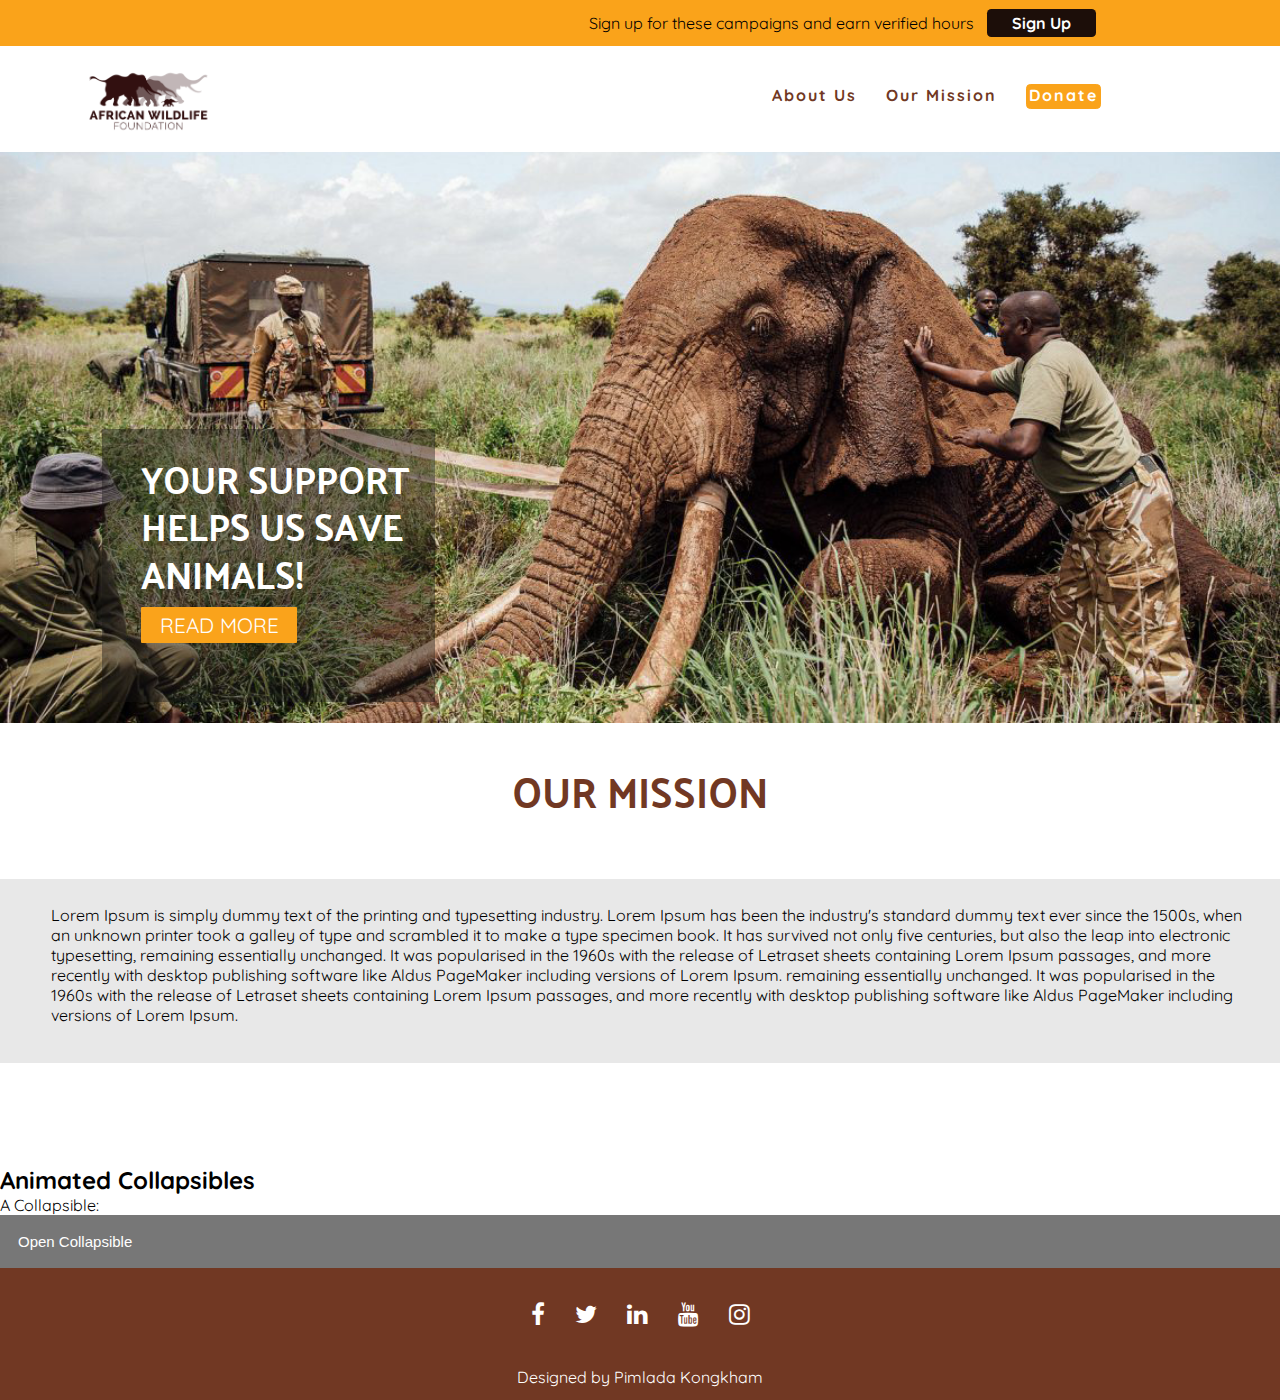
==== about.html @ 77af8157 "Added hamburger menu in js" ====
<!doctype html>
<html lang="en">

	<head>

		<meta charset="utf-8">

		<title>Non Organization Project</title>
		<meta name="Keywords" content="Let's help animal"/>
		<meta name="Description" content="Animal needs help from you"/>

		<!-- Favicon-->
		<link rel="shortcut icon" type="image/png" href="images/hwlogo.png"/>
		<link type="text/css" rel="stylesheet" href="styles.css" />


		 <!-- Google Font-->
		<link rel="preconnect" href="https://fonts.googleapis.com">
		 <link rel="preconnect" href="https://fonts.gstatic.com" crossorigin>
		 <link href="https://fonts.googleapis.com/css2?family=Palanquin:wght@600&family=Quicksand:wght@300;500&display=swap" rel="stylesheet">


		<meta name="viewport" content="width=device-width, initial-scale=1">
		
		<script src="https://ajax.googleapis.com/ajax/libs/jquery/3.5.1/jquery.min.js"></script>

		<link rel="stylesheet" href="https://cdnjs.cloudflare.com/ajax/libs/font-awesome/4.7.0/css/font-awesome.min.css">

		<!--[if lt IE 9]>
			<script src="js/html5shiv-printshiv.min.js"></script>
		<![endif]-->

	</head>
	<body>

		<div class="banner"><p>Sign up for these campaigns and earn verified hours   <span class="a"><a href="services.html">Sign Up</a></span> </p></div>
		</div>

	<!-- Navigation -->
	<header> <a href="index.html">
		<img class="logo" src="images/hwlogo1.png" alt="logo" title="Non Profit Project"/>
		</a>

		<button class="hamburger">&#9776;</button>
		<button class="cross">&#735;</button>

		<nav class="menu">
				<ul>
					<li><a href="about.html">About Us</a></li>
					<li><a href="ourmission.html">Our Mission</a></li>
					<li class="orange"><a href="contact.html">Donate</a></li>

				</ul>
		 </nav>

	   <nav>
				<ul>
					<li><a href="about.html">About Us</a></li>
					<li><a href="ourmission.html">Our Mission</a></li>
					<li class="orange"><a href="contact.html">Donate</a></li>
				</ul>
	    </nav>
  </header>

  <main>
	  <section class="top-hero"><img src="images/heroimg.png" alt="elephants" title="elepants"/>
	   <div class="hero-content">
		<h1>YOUR SUPPORT <br>HELPS US SAVE <br>ANIMALS!</h1>
		
			<p class="space"><a class="read-more" href="https://pimmonster.com/" target="_blank">READ MORE</a></p>
	   </div>
	  </section>

	  <section class="page_break2">
	    <h2>OUR MISSION</h2>
	  </section>

	  <section class="main-content">
	    <p>Lorem Ipsum is simply dummy text of the printing and typesetting industry. Lorem Ipsum has been the industry's standard dummy text ever since the 1500s, when an unknown printer took a galley of type and scrambled it to make a type specimen book. It has survived not only five centuries, but also the leap into electronic typesetting, remaining essentially unchanged. It was popularised in the 1960s with the release of Letraset sheets containing Lorem Ipsum passages, and more recently with desktop publishing software like Aldus PageMaker including versions of Lorem Ipsum. remaining essentially unchanged. It was popularised in the 1960s with the release of Letraset sheets containing Lorem Ipsum passages, and more recently with desktop publishing software like Aldus PageMaker including versions of Lorem Ipsum.</p>
	  </section>
	  
	  <h2>Animated Collapsibles</h2>

		<p>A Collapsible:</p>
		<button class="collapsible">Open Collapsible</button>
		<div class="content">
		<p>Lorem ipsum dolor sit amet, consectetur adipisicing elit, sed do eiusmod tempor incididunt ut labore et dolore magna aliqua. Ut enim ad minim veniam, quis nostrud exercitation ullamco laboris nisi ut aliquip ex ea commodo consequat.</p>
		</div>




	</main>

	  <!-- Footer Section -->
	 
		<!-- Add font awesome icons -->
		<div class="socialmedia">
			
			<a href="#" class="fa fa-facebook"></a>
			<a href="#" class="fa fa-twitter"></a>
			<a href="#" class="fa fa-linkedin"></a>
			<a href="#" class="fa fa-youtube"></a>
			<a href="#" class="fa fa-instagram"></a>

			<p>Designed by Pimlada Kongkham</p>
		</div>

	 

		<!-- <script src="js/hamburger.js"></script> -->
		<script src="js/main.js"></script>
		<script src="https://cdn.jsdelivr.net/npm/bootstrap@5.0.1/dist/js/bootstrap.bundle.min.js" integrity="sha384-gtEjrD/SeCtmISkJkNUaaKMoLD0//ElJ19smozuHV6z3Iehds+3Ulb9Bn9Plx0x4" crossorigin="anonymous"></script>


	</body>
</html>
---- styles.css ----
* {
	margin: 0;
	padding: 0;
	border: 0;
}

article, aside, details, figcaption, figure, footer, header, main, nav, section, summary {
    display:block;
}
 /* top banner section */
.banner {
    
    background: #faa31a;
    padding: 1%;
	text-align: center;	
}
.banner a {
    color: white;
	text-decoration: none;
}

.banner a:hover {
    color: #713823;
	
}
span.a:hover {
    color: #713823;
	background-color: #FFFFFF;
}
span.a {
	display: inline; /* the default for span */
	width: 100px;
	height: 100px;
	padding: 0.5% 3% 0.5% 3%;
	font-weight: bold;
	color: #713823;
	background-color: #1c0e09;
	border-radius: 0.27rem;
	margin: 1%;
  }

.banner p {
    padding-left: 33%;
}

.orange {
    background-color: #faa31a;
    width: 73px;
    height: 23px;
    text-align: center;
    border: 0.120rem solid #faa31b;
	border-radius: 0.27rem;
	
}

.orange a{
	color: #ffffff;
	
}

 /* Hero Section */

.top-hero img {
    /* margin-top: 5%; */
    width: 100%;
	background-repeat: no-repeat;
	background-attachment: fixed;
	background-size: cover;
}
.hero-content {
	position: absolute;
	bottom: 22%;
	left: 8%;
	color: white;
	background-color: #1716166b;
	padding: 2% 2% 5% 3%;
}


.hero-content h1 {
    color: white;
    font-size: 2.3em;
    font-family: 'Palanquin', sans-serif;
    line-height: 1.3;
}


 .read-more {
	background-color: #faa31b;
    color: white;
    text-decoration: none;
    border-radius: 1px;
    text-align: center;
    font-size: 1.3em;
    padding: 2% 7% 2% 7%;

 }

 #more {display: none;}

 button#myBtn {
    color: white;
    background-color: #713823;
    padding: 3px;
}

 p.space {
    padding-top: 14px;
}

.logo {
	width: 19%;
	margin: 1%;
	padding-left: 6%;
}

/* hamburger menu */
.hamburger{
  background:none;
  position:absolute;
  top:0;
  right:0;
  line-height:45px;
  padding:5px 15px 0px 15px;
  color:#713823;
  border:0;
  font-size:1.4em;
  font-weight:bold;
  cursor:pointer;
  outline:none;
  z-index:10000000000000;
}

.cross{
  background:none;
  position:absolute;
  top:0px;
  right:0;
  padding:7px 15px 0px 15px;
  color:#713823;
  border:0;
  font-size:3em;
  line-height:65px;
  font-weight:bold;
  cursor:pointer;
  outline:none;
  z-index:10000000000000;
}

.menu{z-index:1000000; font-weight:bold; font-size:0.8em; width:100%; background:#f1f1f1;  position:absolute; text-align:center; font-size:12px;}
.menu ul {margin: 0; padding: 0; list-style-type: none; list-style-image: none;}
.menu li {display: block;   padding:15px 0 15px 0; border-bottom:#dddddd 1px solid;}
.menu li:hover{display: block;    background:#ffffff; padding:15px 0 15px 0; border-bottom:#dddddd 1px solid;}
.menu ul li a { text-decoration:none;  margin: 0px; color:#666;}
.menu ul li a:hover {  color: #666; text-decoration:none;}
.menu a{text-decoration:none; color:#666;}
.menu a:hover{text-decoration:none; color:#666;}


nav {
display: none;
}

/* Content Section */

.main-content {
    margin: 2% 0 8% 0;
	
} 
 .main-content p{
   color: black;
   background-color: #e8e8e8;
   padding: 2% 2% 3% 4%;
 }


/* Body */
body {
	font-family: 'Quicksand', sans-serif;
	background-color: white;
}

/* font-family: 'Palanquin', sans-serif;
font-family: 'Quicksand', sans-serif; */
h1 {
	font-family: 'Palanquin', sans-serif;
    font-size: 3.375em;
  	color: #524F4F;
	}



/* Mission section */
.page_break2 {
	font-family: 'Palanquin', sans-serif;
	font-size: 1.7em;
	color:#713823;
	text-align: center;
	padding: 2%;

}

.collapsible {
	background-color: #777;
	color: white;
	cursor: pointer;
	padding: 18px;
	width: 100%;
	border: none;
	text-align: left;
	outline: none;
	font-size: 15px;
  }
  
  
  
  .content {
	padding: 0 18px;
	max-height: 0;
	overflow: hidden;
	transition: max-height 0.2s ease-out;
	background-color: #f1f1f1;
  }

  /* Button used to open the chat form - fixed at the bottom of the page */
.open-button {
	background-color: #faa31b;
	color: white;
	padding: 16px 20px;
	border: none;
	cursor: pointer;
	opacity: 0.8;
	position: fixed;
	bottom: 23px;
	right: 28px;
	width: 280px;
  }
  
  /* The popup chat - hidden by default */
  .chat-popup {
	display: none;
	position: fixed;
	bottom: 0;
	right: 15px;
	border: 3px solid #f1f1f1;
	z-index: 9;
  }
  
  /* Add styles to the form container */
  .form-container {
	max-width: 300px;
	padding: 10px;
	background-color: white;
  }
  
  /* Full-width textarea */
  .form-container textarea {
	width: 100%;
	padding: 15px;
	margin: 5px 0 22px 0;
	border: none;
	background: #f1f1f1;
	resize: none;
	min-height: 200px;
  }
  
  /* When the textarea gets focus, do something */
  .form-container textarea:focus {
	background-color: #faa31b;
	outline: none;
  }
  
  /* Set a style for the submit/send button */
  .form-container .btn {
	background-color: #faa31b;
	color: white;
	padding: 16px 20px;
	border: none;
	cursor: pointer;
	width: 100%;
	margin-bottom:10px;
	opacity: 0.8;
  }
  
  /* Add a red background color to the cancel button */
  .form-container .cancel {
	background-color: #0793c6;
  }
  
  /* Add some hover effects to buttons */
  .form-container .btn:hover, .open-button:hover {
	opacity: 1;
}



/*===================================


  Contact Page Styling


*=====================================*/

.payinfo {
		color: grey;
		padding: 5%;
}

.payinfo h2{
	  font-size: 1rem;
}
.payinfo ol {
	font-size: 0.9rem;
}

.payinfo p {
	font-size: 0.9rem;
}


.contactpage {
	font-size: 3.200em;
	padding-left: 5%;
	color: #713823;
}

.thankyou h1{
  padding: 11% 0 1% 0;
	font-size: 3.200em;
	text-align: center;
	color: #713823;
}

.thankyou p {
	text-align: center;
	font-size: 1.2rem;
  color: grey;
	padding-bottom: 6%;
}

.payment {
	width: 100%;

}

.form {
	padding: 0% 6% 7% 6%;

}

.contact-form {
  background: #8BE0DD;
  border-radius: 10px;
	padding: 10px;
}

.label_input_wrap {
	display:block;
}

.submit input {
	background: #807D7D;
	color: white;
	padding: 7px;
	font-weight: bold;
}

.submit input:hover {
	background: #713823;
}

.input-section {
	margin-bottom: 10px;
}

input {
	padding: 5px 10px;
	border-radius: 3px;
}

textarea {
	border-radius: 3px;
}

label {
  font-weight: bold;
  font-size: small;
	padding-bottom: 3px;
}

.pseudo p:first-of-type:before {
	content: "Your Feedback ";
	font-weight: bold;
}


/* #map {

  height: 200px;
  width: 100%;
} */


/* Footer Section */


/* social media */
.socialmedia {
background-color: 	#713823;
text-align: center;

padding: 1% 0 1% 0;
}

.socialmedia a {	
	text-align: center;
	font-size: x-large;
	}

.socialmedia p {
	
	text-align: center;
	color: #ffffff;
	padding-top: 2%;
	}

.fa {
  padding: 13px;
  text-decoration: none;
  margin: 8px 0 2px 0;
}

.fa:hover {
    opacity: 0.7;
}

.fa-facebook {
  background: #713823;
  color: white;
}

.fa-twitter {
  background: #713823;
  color: white;
}

.fa-linkedin {
  background: #713823;
  color: white;
}

.fa-youtube {
  background: #713823;
  color: white;
}

.fa-instagram {
  background: #713823;
  color: white;
}












@media (min-width:750px){

.hamburger, .cross, .menu {
	   display: none;
	}

nav {
		display: block;
	}

header nav ul {
		list-style: none;
		float: right;
		padding-top: 3%;
		font-family: 'Quicksand', sans-serif;
		font-weight: 500;
		margin-right: 12%;

	}

nav ul li {
		display: inline-block;
		/* float: left; */
		color: #FFFFFF;
		margin-right: 25px;
		letter-spacing: 2px;
		font-weight: bold;
	}

ul li a {
		color: #713823;
		text-decoration: none;
	}

ul li a:hover {
		color: white;
		background: #713823;
	    padding: 5px;
	}


.contactpage {
text-align: left;
padding: 11% 0 1% 5%;
}

#map {
  height: 200px;
  width: 100%;
}

.payinfo {
	padding: 0 10% 0% 5%;
}

.payinfo ol {
  padding-left: 4%;
}

article.services_column {
    padding: 3%;
}

article.column {
    padding: 3%;
}

.button {
	width: 20%;
	margin: 2% auto 0 auto;
  padding: 2% 1%;
}

.logo {
	width: 11%;
	float: left;
	margin-left: 0%;
}


.payment {
	width: 100%;
	display: flex;
}
}



@media (min-width:800px){
.form {
	width: 600px;
  padding: 0 0 6% 5%;
}
}
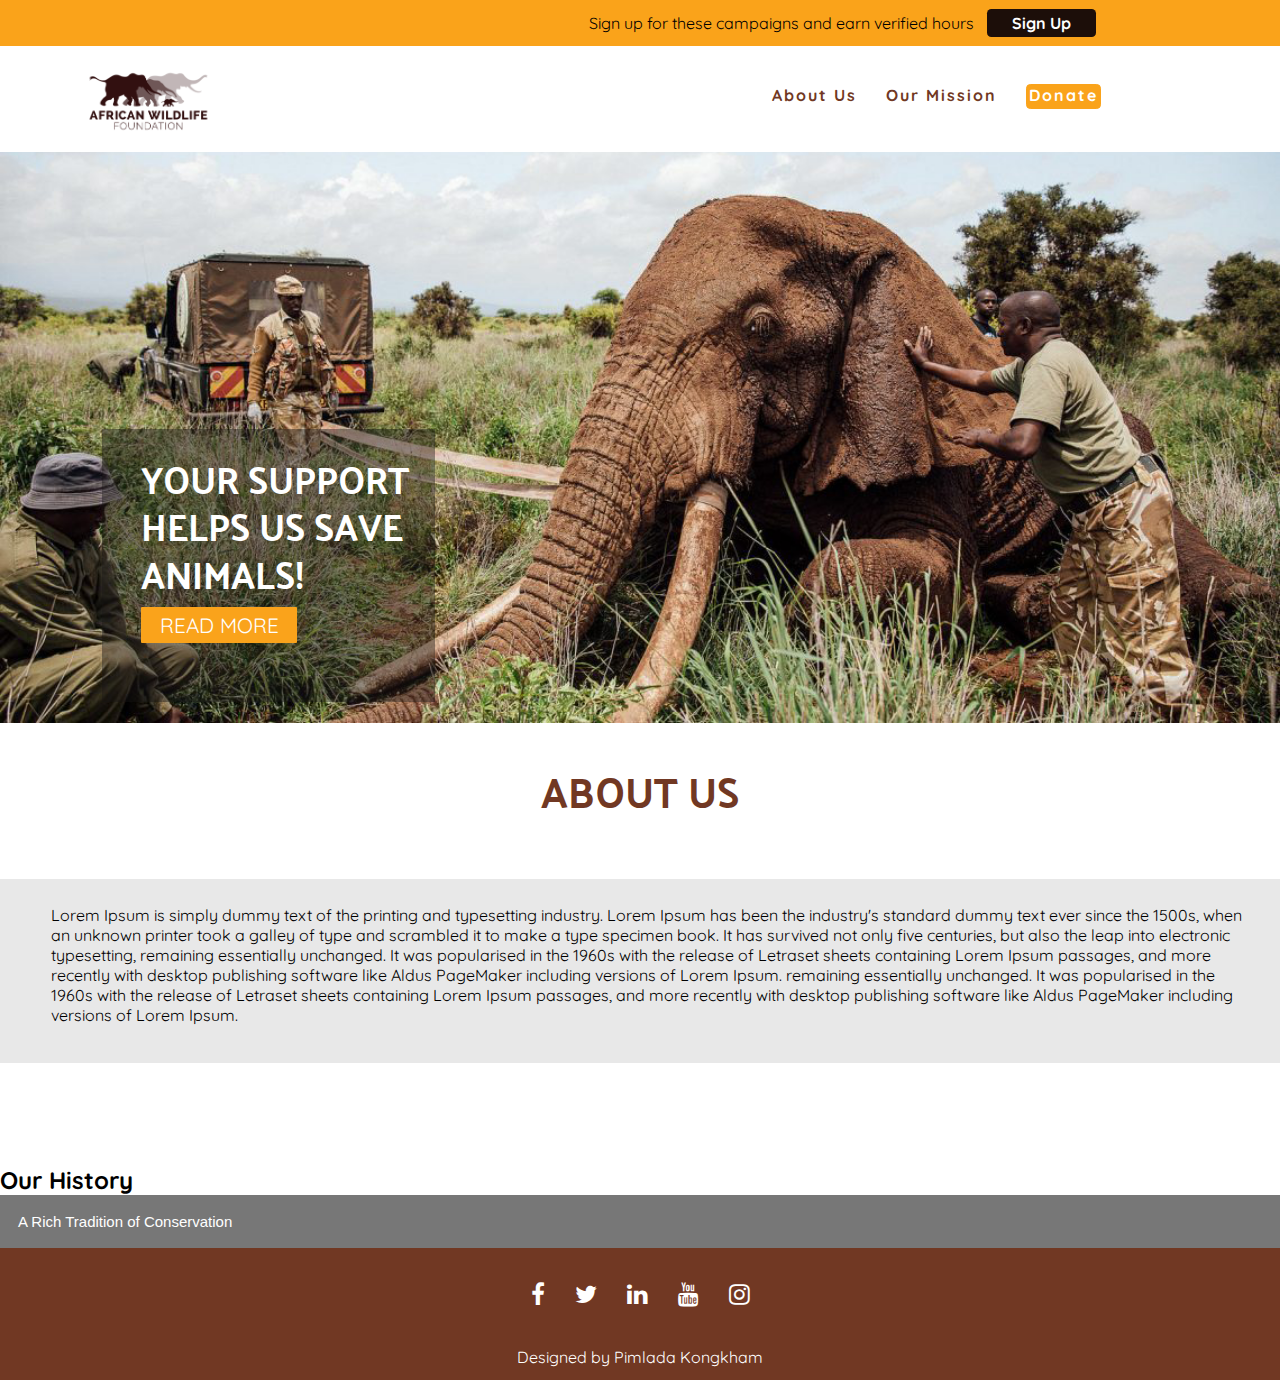
==== commit 935c8a54: "modified content on about us page" ====
--- a/about.html
+++ b/about.html
@@ -72,21 +72,22 @@
 	  </section>
 
 	  <section class="page_break2">
-	    <h2>OUR MISSION</h2>
+	    <h2>ABOUT US</h2>
 	  </section>
 
 	  <section class="main-content">
 	    <p>Lorem Ipsum is simply dummy text of the printing and typesetting industry. Lorem Ipsum has been the industry's standard dummy text ever since the 1500s, when an unknown printer took a galley of type and scrambled it to make a type specimen book. It has survived not only five centuries, but also the leap into electronic typesetting, remaining essentially unchanged. It was popularised in the 1960s with the release of Letraset sheets containing Lorem Ipsum passages, and more recently with desktop publishing software like Aldus PageMaker including versions of Lorem Ipsum. remaining essentially unchanged. It was popularised in the 1960s with the release of Letraset sheets containing Lorem Ipsum passages, and more recently with desktop publishing software like Aldus PageMaker including versions of Lorem Ipsum.</p>
 	  </section>
 	  
-	  <h2>Animated Collapsibles</h2>
+	    
+	  <section class="collasp">
+	    <h2>Our History</h2>
 
-		<p>A Collapsible:</p>
-		<button class="collapsible">Open Collapsible</button>
+		<button class="collapsible">A Rich Tradition of Conservation</button>
 		<div class="content">
-		<p>Lorem ipsum dolor sit amet, consectetur adipisicing elit, sed do eiusmod tempor incididunt ut labore et dolore magna aliqua. Ut enim ad minim veniam, quis nostrud exercitation ullamco laboris nisi ut aliquip ex ea commodo consequat.</p>
+		<p>In 1961, African Wildlife Leadership Foundation, Inc., later African Wildlife Foundation (AWF), was established to focus on Africa’s unique conservation needs. This chronology highlights important steps in AWF’s growth and success for the past 50 years.</p>
 		</div>
-
+	  </section>
 
 
 
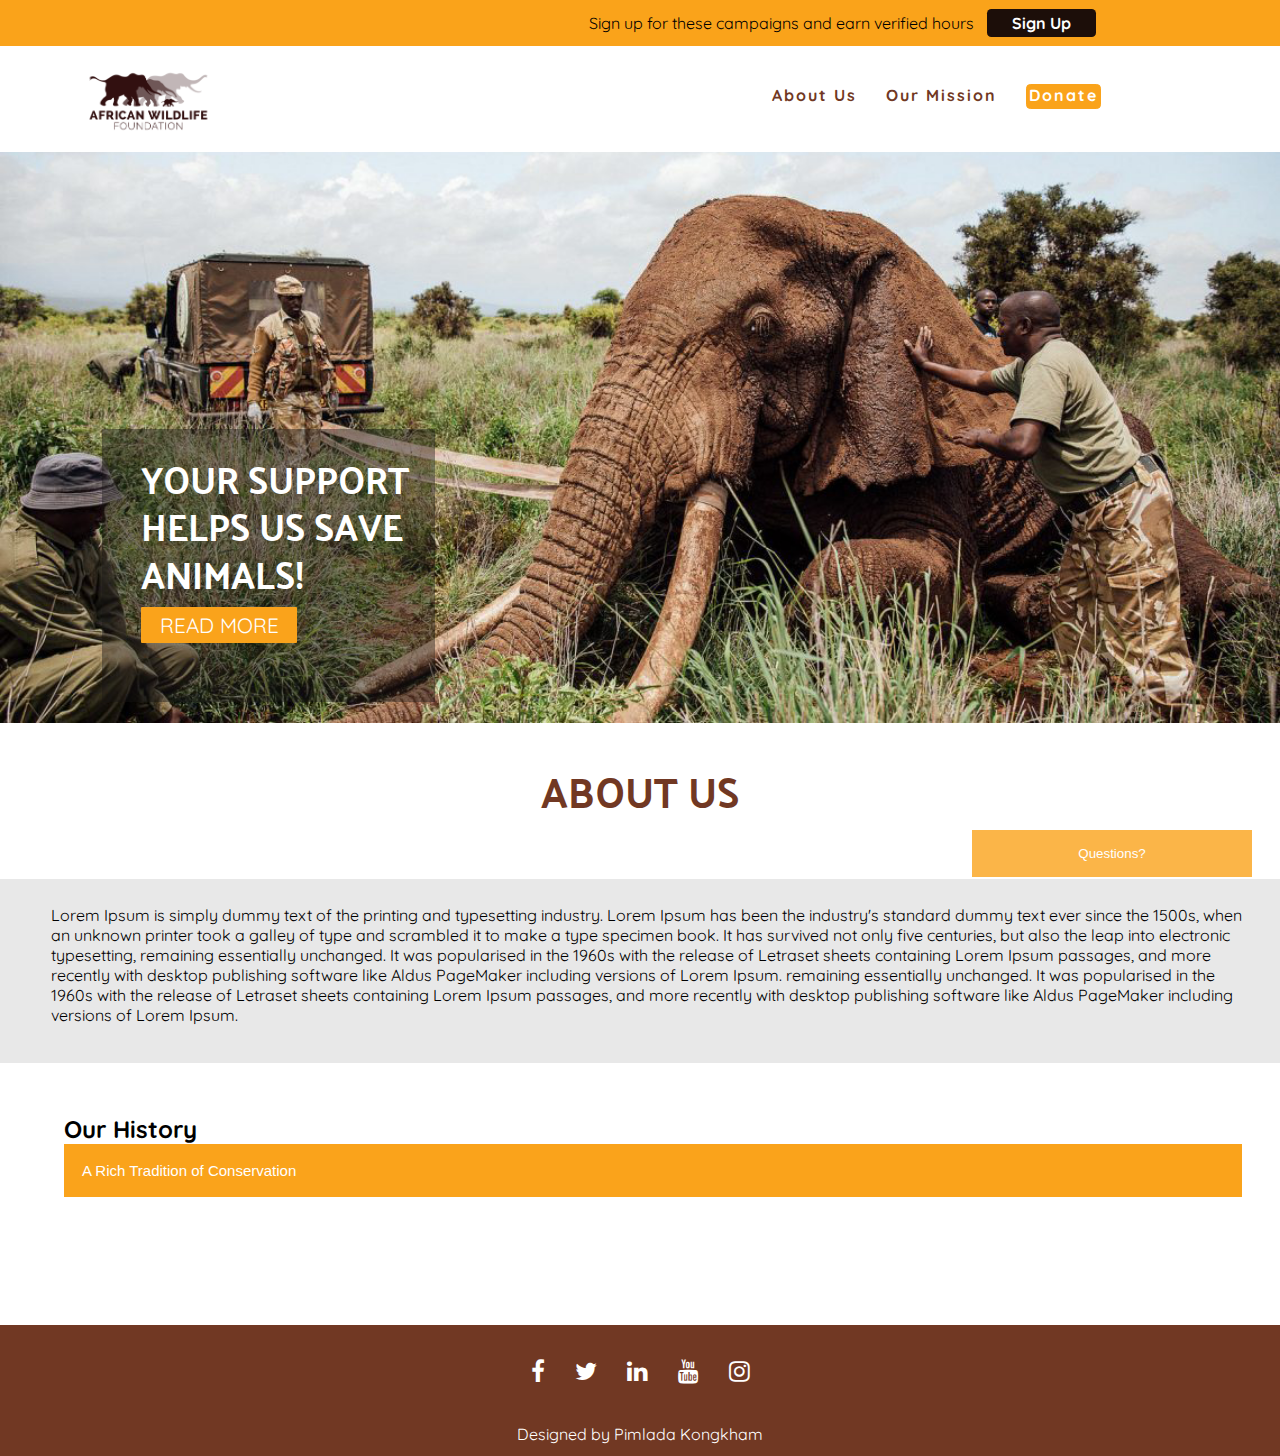
==== commit a7ffe0f6: "added chat box to all the page" ====
--- a/about.html
+++ b/about.html
@@ -89,6 +89,19 @@
 		</div>
 	  </section>
 
+	  <button class="open-button" onclick="openForm()">Questions?</button>
+		<div class="chat-popup" id="myForm">
+		<form action="/action_page.php" class="form-container">
+			<h1>Questions?</h1>
+
+			<label for="msg"><b>Message</b></label>
+			<textarea placeholder="Type message.." name="msg" required></textarea>
+
+			<button type="submit" class="btn">Send</button>
+			<button type="button" class="btn cancel" onclick="closeForm()">Close</button>
+		</form>
+		</div>
+
 
 
 	</main>
--- a/styles.css
+++ b/styles.css
@@ -164,7 +164,7 @@
 /* Content Section */
 
 .main-content {
-    margin: 2% 0 8% 0;
+    margin: 2% 0 2% 0;
 	
 } 
  .main-content p{
@@ -201,7 +201,7 @@
 }
 
 .collapsible {
-	background-color: #777;
+	background-color: #faa31b;
 	color: white;
 	cursor: pointer;
 	padding: 18px;
@@ -212,6 +212,9 @@
 	font-size: 15px;
   }
   
+section.collasp {
+    padding: 2% 3% 10% 5%;
+}
   
   
   .content {
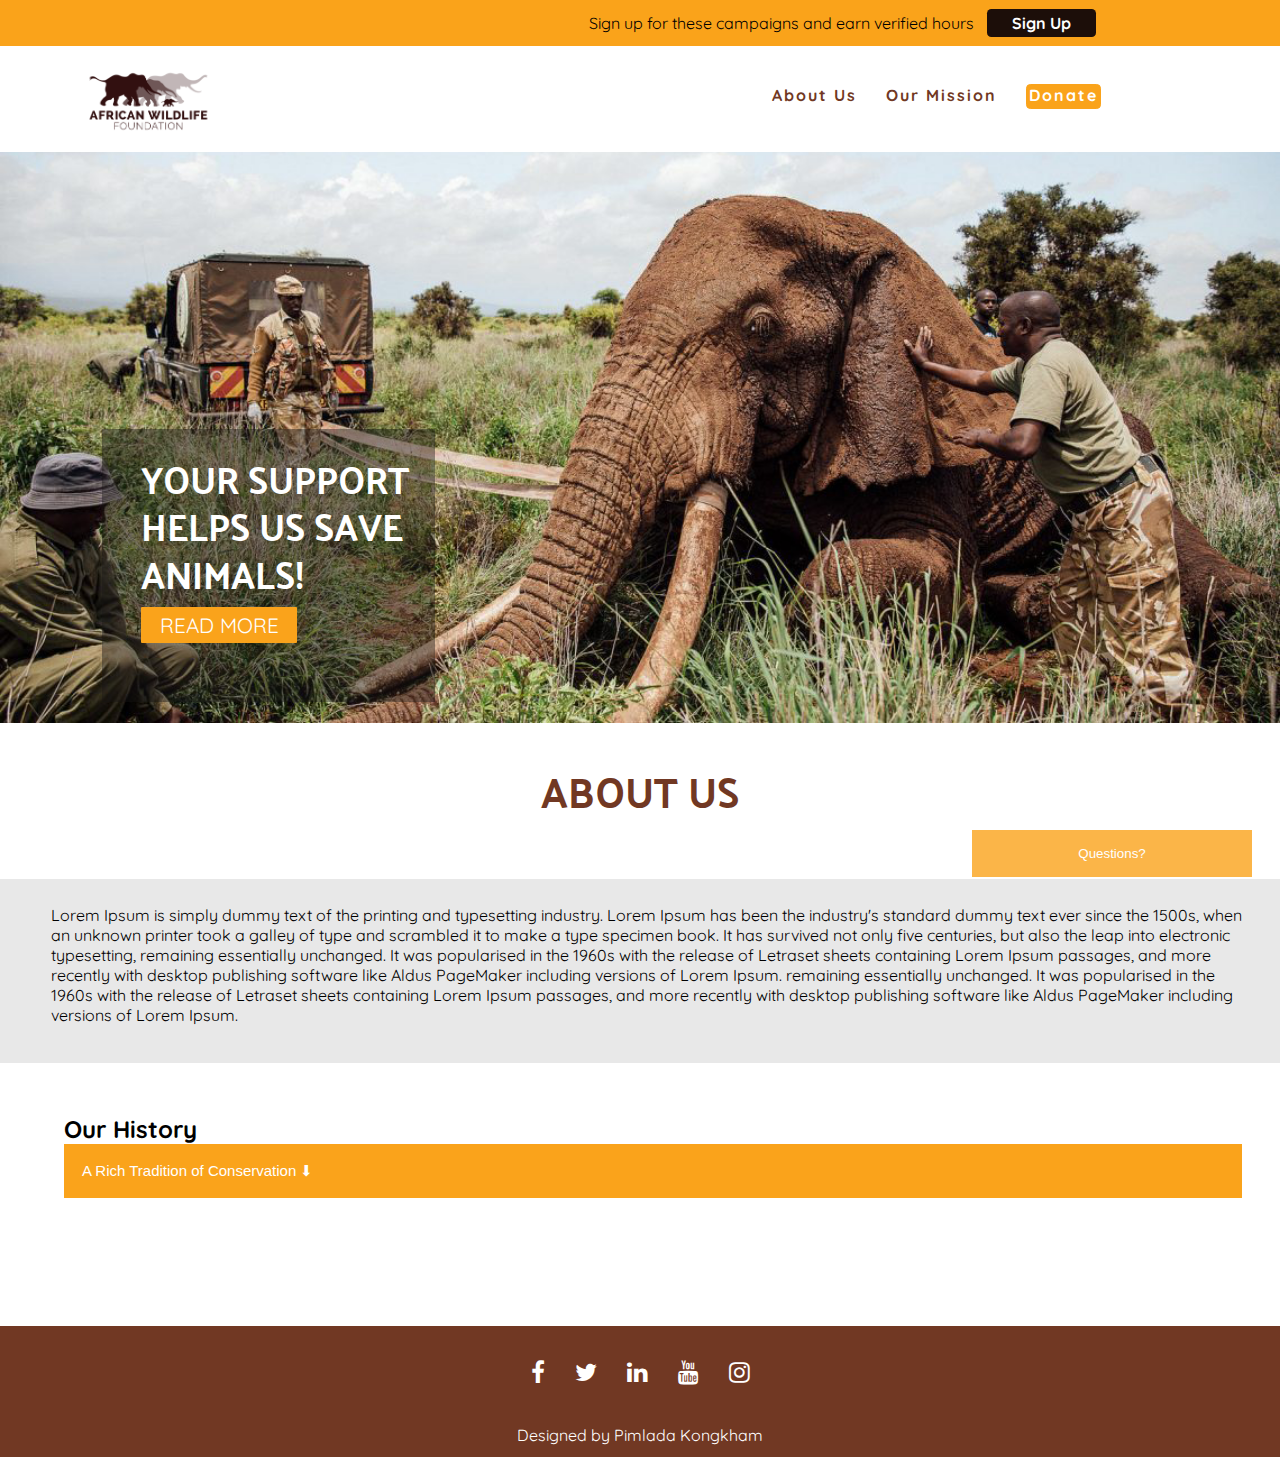
==== commit 0f593e05: "modified nav for hamburger menu" ====
--- a/about.html
+++ b/about.html
@@ -48,7 +48,7 @@
 				<ul>
 					<li><a href="about.html">About Us</a></li>
 					<li><a href="ourmission.html">Our Mission</a></li>
-					<li class="orange"><a href="contact.html">Donate</a></li>
+					<li><a href="contact.html">Donate</a></li>
 
 				</ul>
 		 </nav>
@@ -83,7 +83,7 @@
 	  <section class="collasp">
 	    <h2>Our History</h2>
 
-		<button class="collapsible">A Rich Tradition of Conservation</button>
+		<button class="collapsible">A Rich Tradition of Conservation ⬇</button>
 		<div class="content">
 		<p>In 1961, African Wildlife Leadership Foundation, Inc., later African Wildlife Foundation (AWF), was established to focus on Africa’s unique conservation needs. This chronology highlights important steps in AWF’s growth and success for the past 50 years.</p>
 		</div>
@@ -107,7 +107,7 @@
 	</main>
 
 	  <!-- Footer Section -->
-	 
+	  <footer>
 		<!-- Add font awesome icons -->
 		<div class="socialmedia">
 			
@@ -120,11 +120,11 @@
 			<p>Designed by Pimlada Kongkham</p>
 		</div>
 
-	 
+	   </footer>
 
-		<!-- <script src="js/hamburger.js"></script> -->
+		
 		<script src="js/main.js"></script>
-		<script src="https://cdn.jsdelivr.net/npm/bootstrap@5.0.1/dist/js/bootstrap.bundle.min.js" integrity="sha384-gtEjrD/SeCtmISkJkNUaaKMoLD0//ElJ19smozuHV6z3Iehds+3Ulb9Bn9Plx0x4" crossorigin="anonymous"></script>
+		
 
 
 	</body>
--- a/styles.css
+++ b/styles.css
@@ -287,7 +287,7 @@
   
   /* Add a red background color to the cancel button */
   .form-container .cancel {
-	background-color: #0793c6;
+	background-color: #713823;
   }
   
   /* Add some hover effects to buttons */
@@ -353,7 +353,7 @@
 }
 
 .contact-form {
-  background: #8BE0DD;
+  background: #713823;
   border-radius: 10px;
 	padding: 10px;
 }
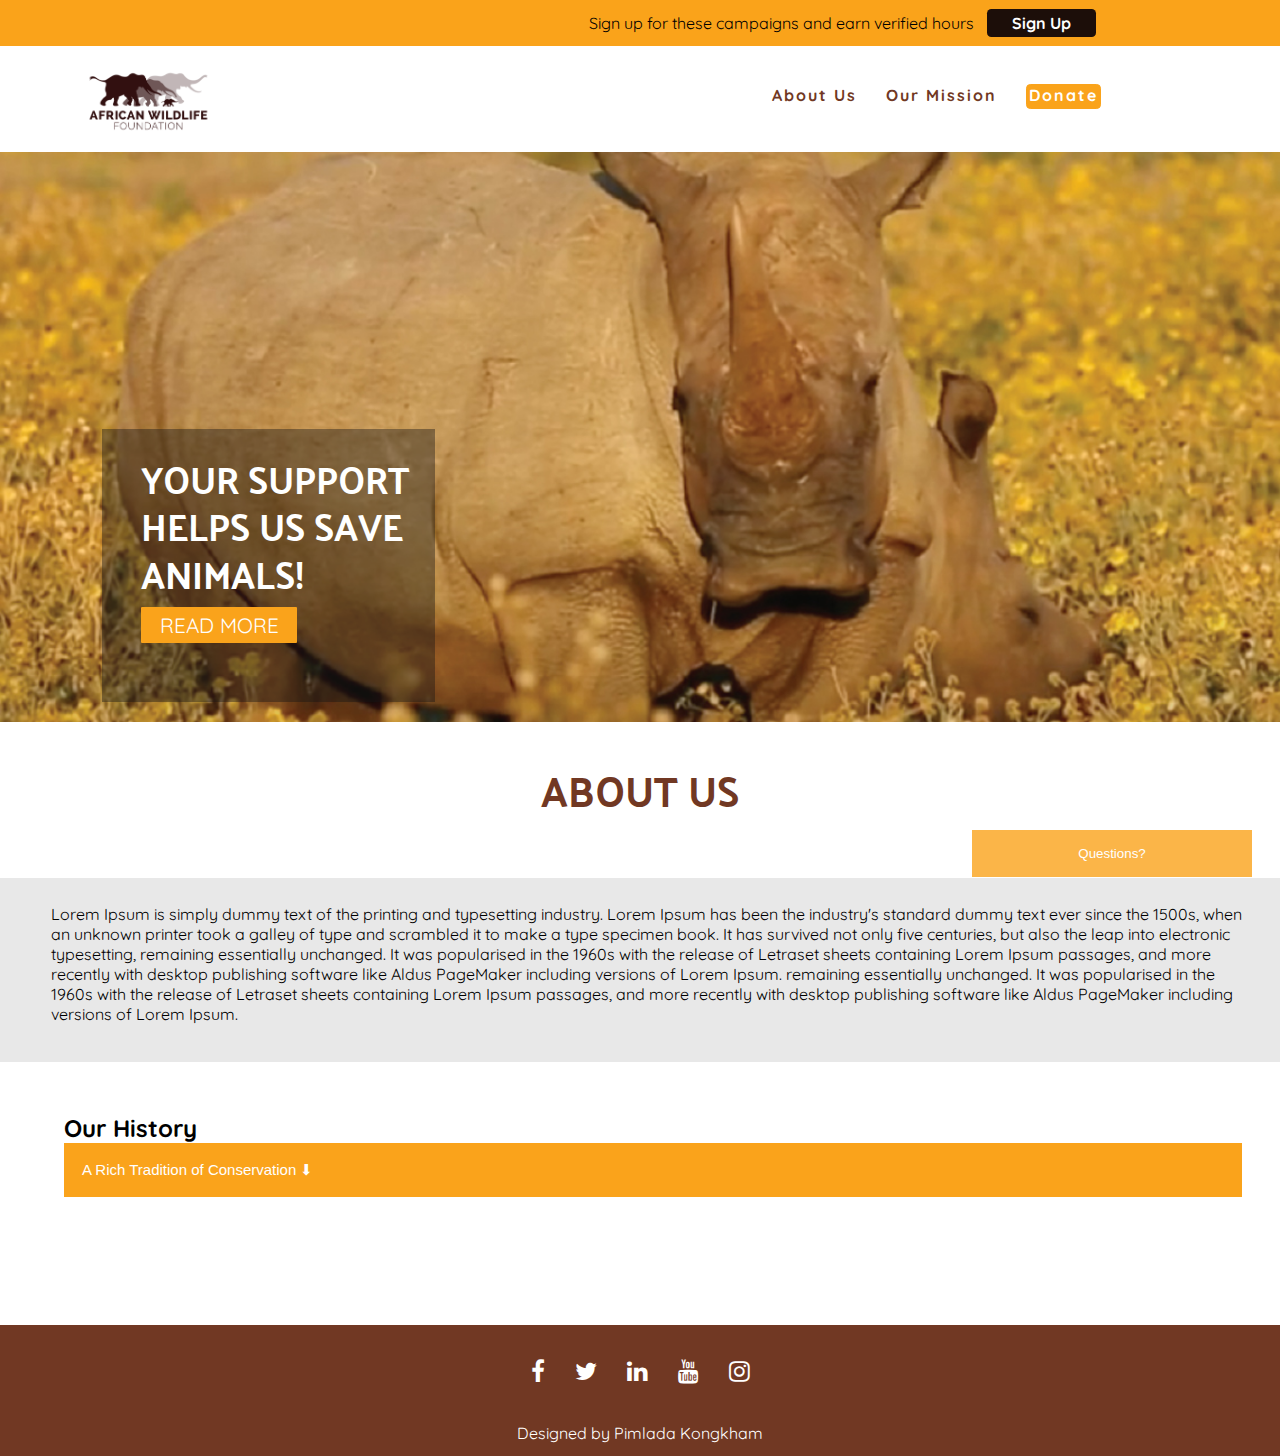
==== commit 53705b68: "replaced new banner images" ====
--- a/about.html
+++ b/about.html
@@ -63,7 +63,7 @@
   </header>
 
   <main>
-	  <section class="top-hero"><img src="images/heroimg.png" alt="elephants" title="elepants"/>
+	  <section class="top-hero"><img src="images/heroimg2.jpg" alt="elephants" title="elepants"/>
 	   <div class="hero-content">
 		<h1>YOUR SUPPORT <br>HELPS US SAVE <br>ANIMALS!</h1>
 		
--- a/styles.css
+++ b/styles.css
@@ -466,14 +466,6 @@
 
 
 
-
-
-
-
-
-
-
-
 @media (min-width:750px){
 
 .hamburger, .cross, .menu {
@@ -560,7 +552,52 @@
 }
 }
 
-
+@media (min-width: 320px) and (max-width: 749px) {
+.banner {
+	padding: 1% 10% 1% 0%;
+	text-align: left;
+}
+}
+
+@media (min-width: 320px) and (max-width: 423px) {
+	.hero-content {
+		bottom: 49%;
+	}
+  
+	.hero-content h1 {
+	font-size: 1.5em;
+	}
+
+	.read-more {
+		font-size: 0.7em;
+ }
+}
+
+@media (min-width: 424px) and (max-width: 600px) {
+	.hero-content {
+		bottom: 44%;
+	}
+	.hero-content h1 {
+		font-size: 1.8em;
+		}
+		.read-more {
+			font-size: 0.9em;
+	 }
+	}
+
+@media (min-width: 601px) and (max-width: 672px) {
+	.hero-content {
+		bottom: 33%;
+	}
+
+	.hero-content h1 {
+		font-size: 2em;
+		}
+
+		.read-more {
+			font-size: 1.2em;
+	 }
+	}
 
 @media (min-width:800px){
 .form {
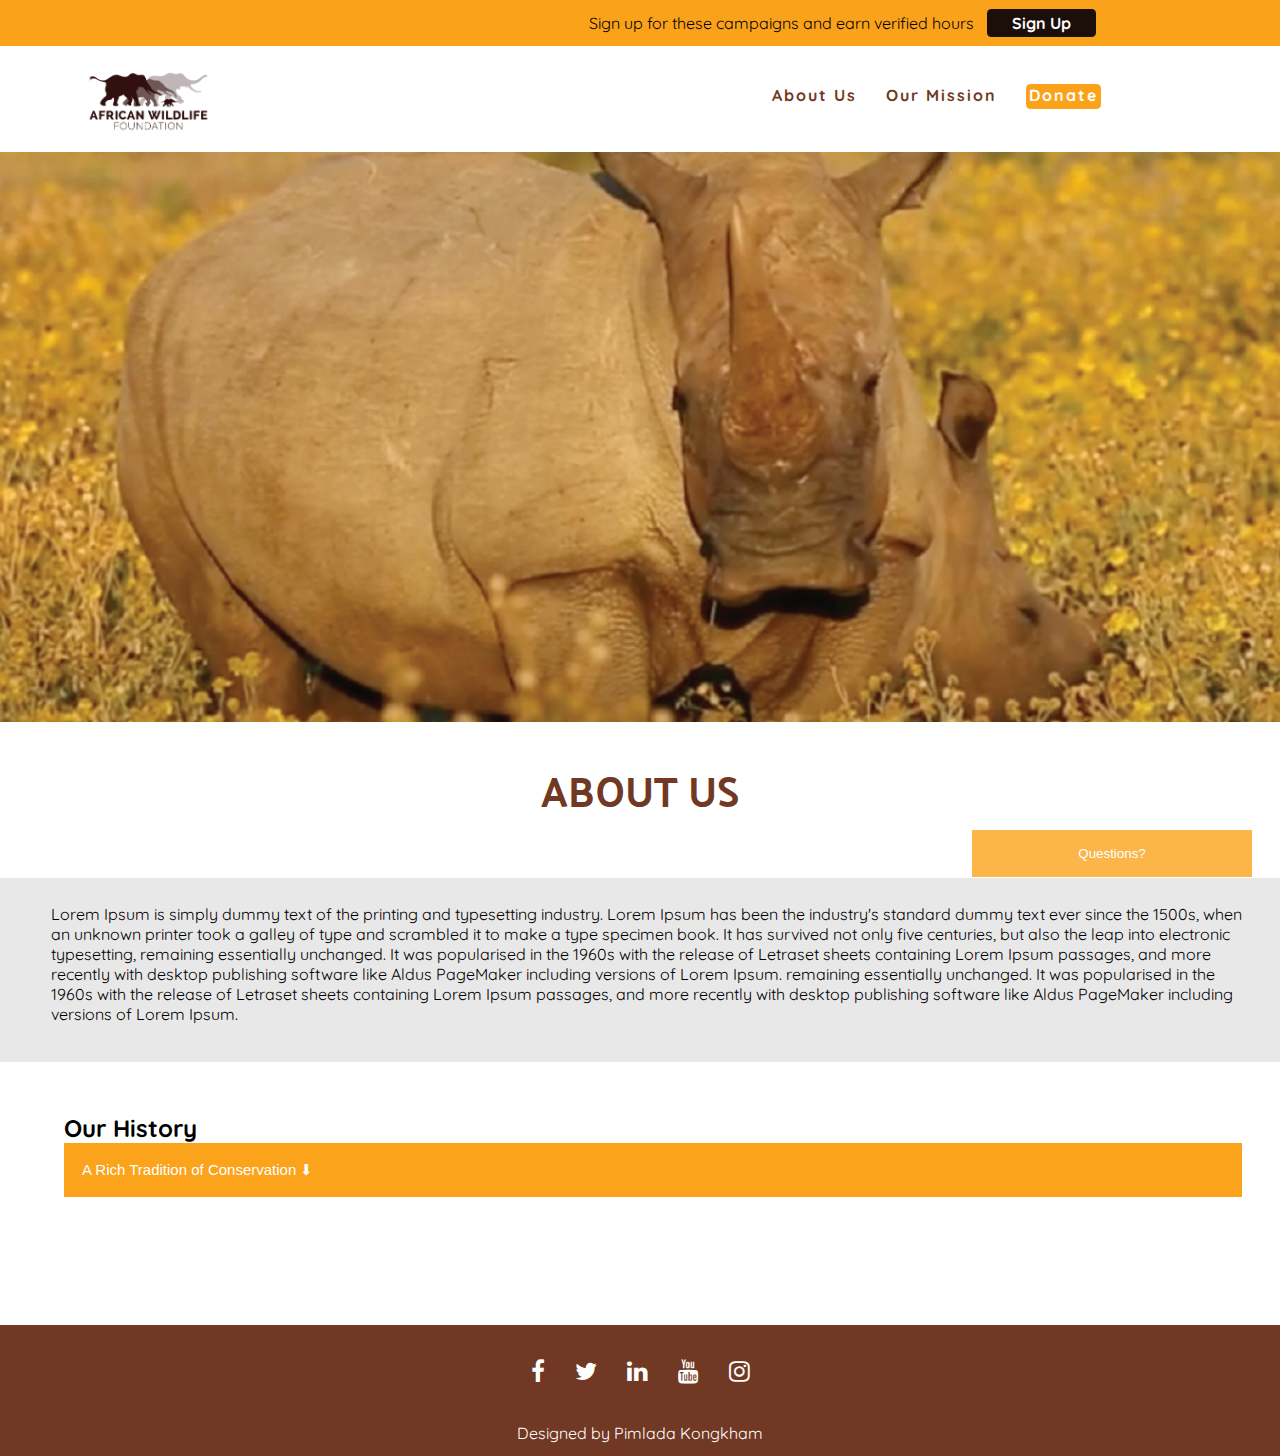
==== commit 1b72aa85: "update text" ====
--- a/about.html
+++ b/about.html
@@ -64,11 +64,11 @@
 
   <main>
 	  <section class="top-hero"><img src="images/heroimg2.jpg" alt="elephants" title="elepants"/>
-	   <div class="hero-content">
+	   <!-- <div class="hero-content">
 		<h1>YOUR SUPPORT <br>HELPS US SAVE <br>ANIMALS!</h1>
 		
 			<p class="space"><a class="read-more" href="https://pimmonster.com/" target="_blank">READ MORE</a></p>
-	   </div>
+	   </div> -->
 	  </section>
 
 	  <section class="page_break2">
--- a/styles.css
+++ b/styles.css
@@ -338,7 +338,7 @@
 .thankyou p {
 	text-align: center;
 	font-size: 1.2rem;
-  color: grey;
+    color: grey;
 	padding-bottom: 6%;
 }
 
@@ -355,7 +355,7 @@
 .contact-form {
   background: #713823;
   border-radius: 10px;
-	padding: 10px;
+  padding: 10px;
 }
 
 .label_input_wrap {
@@ -398,11 +398,6 @@
 }
 
 
-/* #map {
-
-  height: 200px;
-  width: 100%;
-} */
 
 
 /* Footer Section */
@@ -463,7 +458,10 @@
   color: white;
 }
 
-
+#map {
+	height: 200px;
+	width: 100%;
+  }
 
 
 @media (min-width:750px){
@@ -512,10 +510,10 @@
 padding: 11% 0 1% 5%;
 }
 
-#map {
+/* #map {
   height: 200px;
   width: 100%;
-}
+} */
 
 .payinfo {
 	padding: 0 10% 0% 5%;
